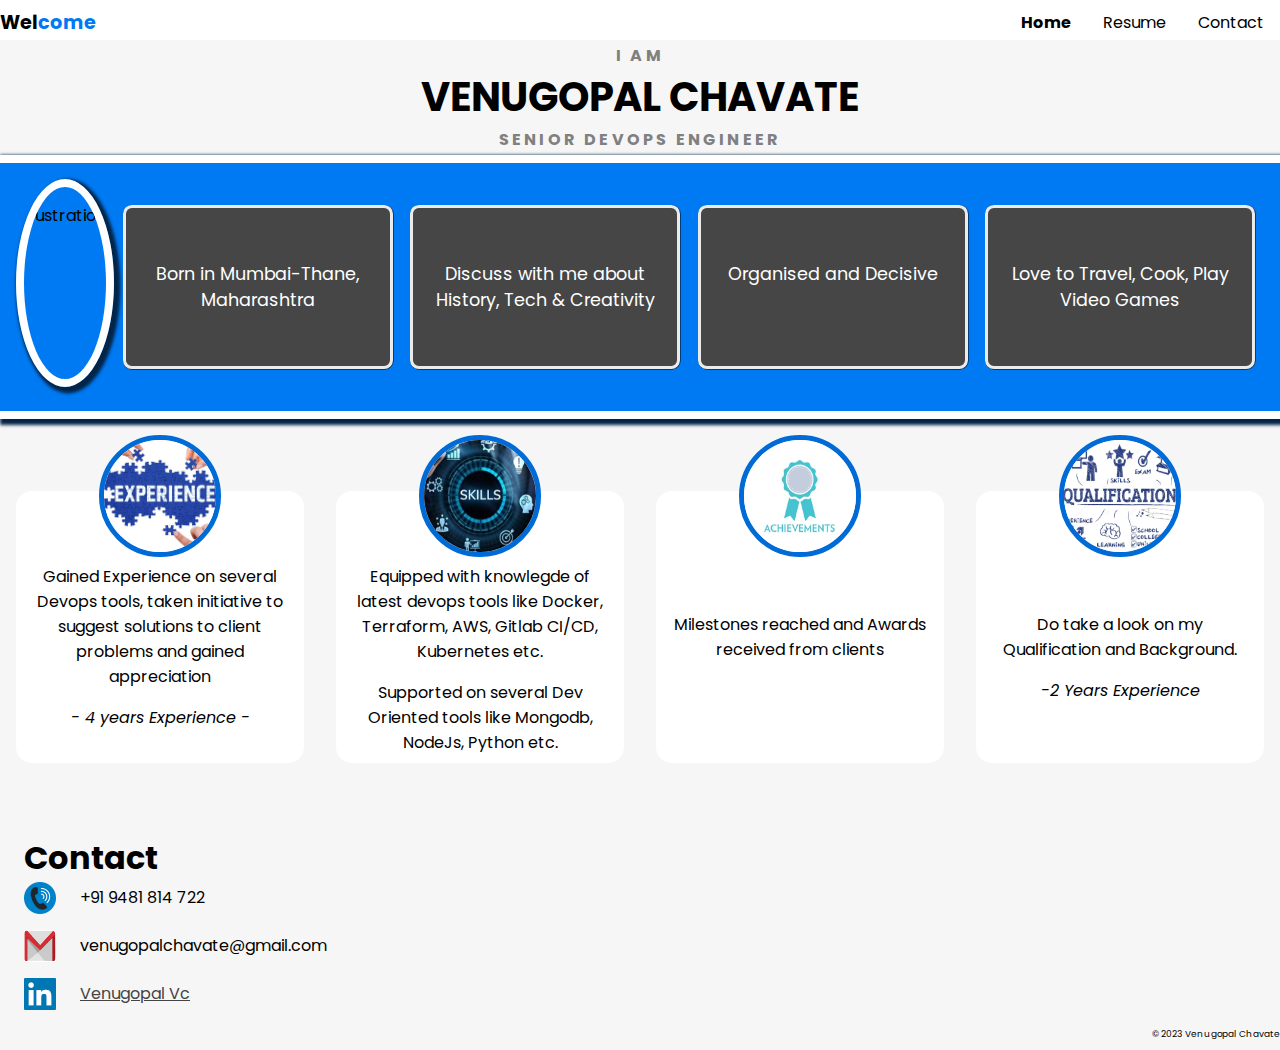
==== index.html @ a9c903bc "." ====
<!DOCTYPE html>
<html lang="en">
<head>
    <meta charset="UTF-8">
    <meta name="viewport" content="width=device-width, initial-scale=1.0">
    <title>Venugopal Chavate - Professional Profile</title>
    <meta name="description" content="Venugopal Chavate - Know about Venugopal's Professional Career, Interests, Expertise and much more">
    <meta name="keywords" content="Venugopal Chavate, Venugopal vc, Chavate, Venu, chavate, venugopal, venugopalvc, gopal, chavate venugopal, devops, DevOps, CI, CI/CD, Senior Devops Engineer, IT, kubernetes, terraform, aws">
    <meta name="author" content="Venugopal Chavate">
    <meta name="robots" content="index, follow">
    <link rel="canonical" href="https://venugopalvchavate.github.io/Resume/">
    <link rel="stylesheet" href="./css/main.css">
    <meta name="google-site-verification" content="google39dabf5b0ce29886.html">
</head>
<body>
    <div class="navbar">
        <div class="container">
            <a class="logo" href="#" >Wel<span>come</span></a>
            <img id="mobile-cta" class="mobile-menu" src="./images/menu.svg" alt="Open Navigation">
            <nav>
                <img id = "mobile-exit" class="mobile-menu-exit" src="./images/exit.svg" alt="close Navigation">
                <ul class="primary-nav">
                    <li class="current"><a href="#">Home</a></li>
                    <!-- <li><a href="#">Life</a></li> -->
                    <li><a href="./Resume.html">Resume</a></li>
                </ul> 
                <ul class="secondary-nav">
                    <li><a href="#your-contact">Contact</a></li>
                    <!-- <li><a href="#">Recruit</a></li> -->
                </ul>
            </nav>
        </div>   
    </div>

    <section class="hero">
        <div class="container">
            <div class="left-col">
                <p class="subhead">I am</p>
                <div><h1 style="margin: 0;">VENUGOPAL CHAVATE</h1></div>
                <p class="subhead">Senior DevOps Engineer</p>
                <div class="hero-cta">
                    <a href="" class="primary-cta"></a>
                </div>
            </div>
            <div class="profilepic">
                <img src="./images/pp.jpg" alt="illustration" class="hero-img">
                <section class="features-section">
                    <ul class="hobbies" style="display: flex;">
                        <li class="mumbai"><div class="hovertext">Born in Mumbai-Thane, Maharashtra</div> </li>
                        <!-- <li>Developed in Navanagar, Dharwad-Hubli, Karnataka</li> -->
                        <!-- <li>Skilled in C#.NET, SQL, Web Development</li> -->
                        <li class="history"><div class="hovertext">Discuss with me about History, Tech & Creativity</div></li>
                        <li class="organize"><div class="hovertext">Organised and Decisive</div></li>
                        <li class="cooking"><div class="hovertext">Love to Travel, Cook, Play Video Games</div></li>
                    </ul>
            </section>
            </div>
        </div>
    </section>
    
<section class="interactions">
    <div class="interactions-top">
        <ul>
            <li class="Experience">
                <img src="./images/Experience.jpg" alt="Experience">
                <blockquote>
                    Gained Experience on several Devops tools, taken initiative to suggest solutions to client problems and gained appreciation
                </blockquote>
                <cite>- 4 years Experience -</cite>
            </li>
            <li class="Skills">
                <img src="./images/skills.jpg" alt="Skills">
                <blockquote>
                    Equipped with knowlegde of latest devops tools like Docker, Terraform, AWS, Gitlab CI/CD, Kubernetes etc.
                </blockquote>
                <blockquote>
                    Supported on several Dev Oriented tools like Mongodb, NodeJs, Python etc.
                </blockquote>
                <!-- <cite>-2 Years Experience</cite> -->
            </li>
            <li class="achievements">
                <img src="./images/achievements.jpg" alt="achievements">
                <blockquote style="padding-top:3em;">
                    Milestones reached and Awards received from clients             
                </blockquote>
            </li>
            <li class="qualification">
                <img src="./images/qualification.jpg" alt="qualification">
                <blockquote style="padding-top:3em;">
                    Do take a look on my Qualification and Background.
                </blockquote>
                <cite>-2 Years Experience</cite>
            </li>
        </ul>
    </div>
    <!-- <div class="interactions-bottom">
        <ul>
            <li class="qualification">
                <img src="./images/qualification.jpg" alt="qualification">
                <blockquote>
                    C# Advanced Certification.<br>Worked on HMI(Human Machine Interfaces) development in Pharmaceutical Applications.
                </blockquote>
                <cite>-2 Years Experience</cite>
            </li>
        </ul>
    </div> -->
</section>
<section class="contact-section">
    <div class="container">
        <div class="contact-left">
            <h2 id="your-contact" style="margin-bottom: 0em; margin-top: 0.2em;">Contact</h2>
            <ul class="contact-info">
                <li style="margin-bottom: 1em;">
                    <div style="display: flex; align-items: center;">
                        <img src="./images/phone.png" alt="phone" style="width: 2em; height: 2em; margin-right: 1.5em;">
                        <span>+91 9481 814 722</span>
                    </div>
                </li>
                <li style="margin-bottom: 1em;">
                    <div style="display: flex; align-items: center;">
                        <img src="./images/mail.jpg" alt="mail:" style="width: 2em; height: 2em; margin-right: 1.5em;">
                        <span>venugopalchavate@gmail.com</span>
                    </div>
                </li>
                <li style="margin-bottom: 1em;">
                    <div style="display: flex; align-items: center;">
                        <img src="./images/linkedin.jpg" alt="Profile:" style="width: 2em; height: 2em; margin-right: 1.5em;">
                        <span><a href="https://in.linkedin.com/in/venugopalvc" target="_blank">Venugopal Vc</a></span>
                    </div>
                </li>
        </div>
        <div class="contact-right"><iframe src="https://www.google.com/maps/embed?pb=!1m18!1m12!1m3!1d139247.52121490956!2d77.63517373850813!3d12.939406923631047!2m3!1f0!2f0!3f0!3m2!1i1024!2i768!4f13.1!3m3!1m2!1s0x3bae1670c9b44e6d%3A0xf8dfc3e8517e4fe0!2sBengaluru%2C%20Karnataka!5e0!3m2!1sen!2sin!4v1693294330227!5m2!1sen!2sin" width="600" height="450" style="border:0;" allowfullscreen="" loading="lazy" referrerpolicy="no-referrer-when-downgrade"></iframe></div>
    </div>
</section>
<!-- Modal Popup for Experience -->
<div id="myModalExperience" class="modal" >
    <div class="modal-content exp" data-new-gr-c-s-check-loaded="14.1122.0" data-gr-ext-installed>
        <span class="close" style="color: white;">&times;</span>
        <div class="timeline">
            <h2>Work Experience</h2>
            <ul>
                <li>
                    <span>July 2023 — Present</span>
                    <div class="content">
                        <h3>ATMECS Technologies Pvt Ltd - Senior DevOps Engineer</h3>
                        <h4>Client: R&D Group pioneering Hyperloop Transport Technology</h4>
                            <div class="experience-description">
                                <p>Responsibilities:</p>
                                <ul>
                                    <li>Created a plan to transition the client's AI-based Application to containerized microservices from previously existing monolithic architecture using Docker.</li>
                                    <li>Created a robust deployment model using Docker-Compose on AWS EC2 instance using robust scripts for deployment and database backup.</li>
                                    <li>Enabled the developers to deploy or backup the database with a single command using created scripts.</li>
                                    <li>Provided detailed projection of the project cost and suggested client to optimize AWS resources to reduce costs.</li>
                                    <li>Provided insights to the client on their plans for Gitlab pipeline creation and Kubernetes Application.</li>
                                    <li>Helped client to save more than 1555 USD yearly and received appreciation from the client on the initiative and execution.</li>
                                </ul>
                            </div>
                    </div>
                </li>
                <li>
                    <span>June 2021 — May 2023</span>
                    <div class="content">
                        <h3>LTIMindtree LTD - Senior DevOps Engineer</h3>
                        <h4>Client: Client: Client is a Web service provider for Federal Governments of various countries.</h4>
                            <div class="experience-description">
                                <p>Responsibilities:</p>
                                <ul>
                                    <li>I automated the deployment cycle using Gitlab CI/CD. As Gitlab uses the Docker-IN-Docker (DinD) concept.</li>
                                    <li>I'm also responsible for the complete Migration of client-acquired product groups to Gitlab from various code bases such as Bit Bucket, Azure DevOps, Github, and SVN.</li>
                                    <li>Carried out Cloud operations on VPC peering to connect acquired accounts to private cloud, Terraform.</li>
                                    <li>I have adequate knowledge of tools such as Chef, AWS ECS, AWS ECR, Postman, and Janus for the Deployment part.</li>
                                    <li>This also required me to migrate the existing CI/CD structure to Gitlab. Thus I have adequate knowledge of CI/CD tools such as Jenkins, Teams City, Circle-CI, Travis, Octopus, and AppVeyor.</li>
                                </ul>
                            </div>
                    </div>
                </li>
                <li>
                    <span>June 2019 — May 2021</span>
                    <div class="content">
                        <h3>SR Automation - .NET Support Engineer</h3>
                        <div class="experience-description">
                            <p>Responsibilities:</p>
                            <ul>
                                <li>Worked on SCADA systems in client premises.</li>
                                <li>I was to configure functionalities that required Jscript.NET, VB, and MSSQL scripting.</li>
                                <li>I was also responsible for Chef-server check-ins.</li>
                            </ul>
                        </div>
                    </div>
                </li>
            </ul>
        </div>
        <!-- Repeat the above structure for other work experiences -->
    </div>
</div>


<!-- Modal Popup for Skills -->
<div id="myModalSkills" class="modal">
    <div class="modal-content skills">
        <span class="close">&times;</span>
        <h1>Pipeline and Version Control Tools:</h1>
        <ul class="skilllist">
            <li style="--accent-color:#60c5a6">
                <div class="icon"><i class="fa-brands fa-gitlab"></i></div>
                <div class="title">GitLab CI/CD</div>
                <div class="descr">Lorem ipsum dolor sit amet consectetur adipisicing elit. Soluta, impedit?</div>
            </li>
            <li style="--accent-color:#f20071">
                <div class="icon"><i class="fa-brands fa-github"></i></div>
                <div class="title">GitHub</div>
                <div class="descr">Lorem ipsum dolor sit amet consectetur adipisicing elit.</div>
            </li>
            <li style="--accent-color:#FCBA35">
                <div class="icon"><i class="fa-brands fa-jenkins"></i></div>
                <div class="title">Jenkins</div>
                <div class="descr">Lorem ipsum dolor sit.</div>
            </li>
            <li style="--accent-color:#DAE438; --accent-image: url('../images/circleci.svg');">
                <div class="icon"></div>
                <div class="title">CircleCI</div>
                <div class="descr">Lorem ipsum dolor sit amet consectetur adipisicing elit. Dolor laboriosam odio alias.</div>
            </li>
            <li style="--accent-color:#B69D74; --accent-image: url('../images/travis.svg');">
                <div class="icon"></div>
                <div class="title">Travis CI</div>
                <div class="descr">Lorem ipsum dolor sit.</div>
            </li>
            <li style="--accent-color:#1F2839; --accent-image: url('../images/teamcity.svg');">
                <div class="icon"></div>
                <div class="title">TeamCity</div>
                <div class="descr">Lorem ipsum dolor sit.</div>
            </li>
            <li style="--accent-color:#994D7F">
                <div class="icon"><i class="fa-brands fa-octopus-deploy"></i></div>
                <div class="title">Octopus</div>
                <div class="descr">Lorem ipsum dolor sit amet consectetur adipisicing elit.</div>
            </li>
        </ul>
        <h1>Containerization and Orchestration Tools:</h1>
        <ul class="skilllist">
            <li style="--accent-color:#60c5a6">
                <div class="icon"><i class="fa-brands fa-docker"></i></div>
                <div class="title">Docker-Compose</div>
                <div class="descr">Lorem ipsum dolor sit amet consectetur adipisicing elit. Soluta, impedit?</div>
            </li>
            <li style="--accent-color:#f20071">
                <div class="icon"><i class="fa-brands fa-aws"></i></div>
                <div class="title">AWS ECS</div>
                <div class="descr">Lorem ipsum dolor sit amet consectetur adipisicing elit.</div>
            </li>
            <li style="--accent-color:#FCBA35; --accent-image: url('../images/kubernetes.svg');">
                <div class="icon"></div>
                <div class="title">kubernetes</div>
                <div class="descr">Lorem ipsum dolor sit.</div>
            </li>
        </ul>
        <h1>Cloud & Cloud Infrastructure Management:</h1>
        <ul class="skilllist">
            <li style="--accent-color:#60c5a6">
                <div class="icon"><i class="fa-brands fa-aws"></i></div>
                <div class="title">AWS</div>
                <div class="descr">Lorem ipsum dolor sit amet consectetur adipisicing elit. Soluta, impedit?</div>
            </li>
            <li style="--accent-color:#f20071; --accent-image: url('../images/terraform.svg');">
                <div class="icon"></div>
                <div class="title">Terraform</div>
                <div class="descr">Lorem ipsum dolor sit amet consectetur adipisicing elit.</div>
            </li>
        </ul>
        <h1>Scripting Proficiency:</h1>
        <ul class="skilllist">
            <li style="--accent-color:#60c5a6; --accent-image: url('../images/yaml.svg');">
                <div class="icon"></div>
                <div class="title">YAML</div>
                <div class="descr">Lorem ipsum dolor sit amet consectetur adipisicing elit. Soluta, impedit?</div>
            </li>
            <li style="--accent-color:#89cff0; --accent-image: url('../images/csharp.svg');">
                <div class="icon"></div>
                <div class="title">C#</div>
                <div class="descr">Lorem ipsum dolor sit amet consectetur adipisicing elit. Soluta, impedit?</div>
            </li>
            <li style="--accent-color:#F4FbFD; --accent-image: url('../images/shell.svg');">
                <div class="icon"></div>
                <div class="title">Shell Scripting</div>
                <div class="descr">Lorem ipsum dolor sit.</div>
            </li>
            <li style="--accent-color:#B69D74">
                <div class="icon"><i class="fa-brands fa-html5"></i></div>
                <div class="title">HTML 5</div>
                <div class="descr">Lorem ipsum dolor sit amet consectetur adipisicing elit. Soluta, impedit?</div>
            </li>
            <li style="--accent-color:#f20071">
                <div class="icon"><i class="fa-brands fa-css3"></i></div>
                <div class="title">CSS 3</div>
                <div class="descr">Lorem ipsum dolor sit amet consectetur adipisicing elit. Soluta, impedit?</div>
            </li>
            <li style="--accent-color:#FCBA35">
                <div class="icon"><i class="fa-brands fa-python"></i></div>
                <div class="title">python</div>
                <div class="descr">Lorem ipsum dolor sit.</div>
            </li>
        </ul>
    </div>
</div>

<!-- Modal Popup for Achievements -->
<div id="myModalAchievements" class="modal">
    <div class="modal-content milestones">
        <span class="close">&times;</span>
        <h2 style="margin:.5em 0em .1em 1em">I have achieved this</h2>
        <div class="module top" style="--accent-award: url('../images/spoton.jpeg');">
            <h3 style="background-color: rgb(0, 0, 0,.5);">Spot-on - A Team (2021)</h3>
            <p style="background-color: rgb(0, 0, 0,.5);">For Being Highest contributor in the Project.</p>
        </div>
        <div class="module top" style="--accent-award: url('../images/spoton.jpeg');"">
            <h3 style="background-color: rgb(0, 0, 0,.5);">Spot-on - Expert Thinker(2022)</h3>
            <p style="background-color: rgb(0, 0, 0,.5);">For Expert thinking for providing SOPs for un-explored platforms.</p>
        </div>
          <br style="clear: both;">
        <div class="module top" style="--accent-award: url('../images/influencer.jpeg');">
            <h3 style="background-color: rgb(0, 0, 0,.5);">Influencer - Increasing team efficiency(2023)</h3>
            <p style="background-color: rgb(0, 0, 0,.5);">For guiding and training the team with docuemntation support</p>
        </div>
        
        <div class="module top" style="--accent-award:url('../images/appreciate.jpg');">
            <h3 style="background-color: rgb(0, 0, 0,.5);">Customer Praise for quick delivery(2023)</h3>
            <p style="background-color: rgb(0, 0, 0,.5);">For my planning and execution on Containerization projects. Appreciation from Management</p>
        </div>
    </div>
</div>

<!-- Modal Popup for Qualification -->
<div id="myModalQualification" class="modal">
    <div class="modal-content certs">
        <span class="close">&times;</span>
            <div class="qualification-top">
                <ul>
                    <li class="awspract" style="--accent-cert: url(../certificates/aws.png);">
                        <img src="./images/awspract.png" style="background-color: navy;" alt="Experience">
                    </li>
                    <li class="azure" style="--accent-cert: url(../certificates/AZ900CERT.png);">
                        <img src="./images/az900.svg" style="background-color: whitesmoke;" alt="Skills">
                    </li>
                    <li class="azuredata" style="--accent-cert: url(../certificates/AD900CERT.png);">
                        <img src="./images/az900.svg" style="background-color: whitesmoke;" alt="Skills">
                    </li>
                    <li class="terraform" style="--accent-cert: url(../certificates/terraform.jpg);">
                        <img src="./images/udemy.png" alt="achievements">
                    </li>
                    <li class="docker" style="--accent-cert: url(../certificates/docker.jpg);">
                        <img src="./images/udemy.png" alt="qualification">
                    </li>
                    <li class="eng" style="--accent-cert: url(../images/eng.jpg);">
                        <img src="./images/vtu.png" alt="qualification">
                        <blockquote>
                            Bachelor's Degree in Electronics and Communication Engineering.
                        </blockquote>
                    </li>
                </ul>
            </div>
    </div>
</div>

<!-- mumbai popup modal -->
<div id="mumbaiModal" class="modal">
    <div class="modal-content mumbaicontent">
        <span class="close" id="mumbaiClose">&times;</span>
        <ul>
            <li class="m"><div>I was born in Mumbai, India. Raised in Hubli, Karnataka</div></li>
            <li class="b"><div>I am now in Bengaluru, I started my career here</div></li>
        </ul>
    </div>
</div>

<!-- Modal for History -->
<div id="historyModal" class="modal">
    <div class="modal-content discussion">
        <span class="close" id="historyClose">&times;</span>
        <div class="points">
            <h1>I am</h1>
            <ul>
                <li>
                    a Patient listner and optimistically indulge in discussions related to technology.
                </li>
                <li>
                    a Problem solver, I guide and support team mates with their work querries.
                </li>
                <li>
                    a Travel enthusiast, I like to visit new places during weekends and love the journey.
                </li>
            </ul>
        </div>
    </div>
</div>

<!-- Modal for Organize -->
<div id="organizeModal" class="modal">
    <div class="modal-content decisive">
        <span class="close" id="organizeClose">&times;</span>
        <div class="highlights">
            <ul style="margin:2em 0em 0em 0em;">
                <li class="outerlist">
                    <ul>
                        <li class="itsme">
                            <h3 style="margin-top: 0;">Planned and containerized:</h3>
                            Converted slient app from monolithic architecture to microservices. Created a deployment flow with scripts within just 2 weeks with documentation
                        </li>
                        <li class="itsme">
                            Migrated more than 24 product groups amounting up to 900 Repositories from different code bases to gitlab within just 2 months
                        </li>
                        <li class="itsme">
                            Built more than 200 gitlab pipelines which automated the deployment and saved more than 1200 hours every month for the client
                        </li>
                    </ul>
                </li>
                <li class="outerlist">
                    <ul>
                        <li class="itsme">
                            <h3 style="margin-top: 0;">Documentation:</h3>
                            Converted client app from monolithic architecture to microservices. Created a deployment flow with scripts within just 2 weeks with documentation
                        </li>
                        <li class="itsme">
                            Created several SOPs for newly explored operations and created documentation for further reference.
                        </li>
                    </ul>
                </li>
            </ul>
        </div>
    </div>
</div>

<!-- Modal for Cooking -->
<div id="cookingModal" class="modal">
    <div class="modal-content travel">
        <span class="close" id="cookingClose">&times;</span>
        <ul>
            <li class="tw"><div>Love to Travel,</div></li>
            <li class="cw"><div>Cook and</div></li>
            <li class="pw"><div>Casually Play</div></li>
        </ul>
    </div>
</div>
<script src="https://cdnjs.cloudflare.com/ajax/libs/jquery/3.6.0/jquery.min.js"></script>
<script src="https://cdnjs.cloudflare.com/ajax/libs/Swiper/6.8.4/swiper-bundle.min.js"></script>
<script src="./js/main.js"></script>
<footer>
    <div class="container">
        <p style="text-align: right; font-size: xx-small;">&copy; 2023 Venugopal Chavate</p>
    </div>
</footer>
</body>
</html>
---- css/main.css ----
@import url("https://fonts.googleapis.com/css2?family=Poppins:wght@400;700&display=swap");
@import url("https://fonts.googleapis.com/css2?family=Poppins&display=swap");
@import url("https://pro.fontawesome.com/releases/v6.0.0-beta1/css/all.css");
@import url("https://fonts.googleapis.com/css2?family=Jura:wght@500;600;900&display=swap");
:root {
  --primary-color:#007Af3;
}

body {
  background: rgba(245, 245, 245, 0.87);
  margin: 0;
  font-family: "Poppins";
}

nav {
  display: none;
}

.container3 {
  justify-content: center;
}

.Resume {
  width: 100%;
}
.Resume iframe {
  height: 40em;
}

.navbar {
  background: #ffffff;
  padding-top: 0.5em;
  align-items: center;
  height: 2em;
}
.navbar .logo {
  text-decoration: none;
  font-weight: bold;
  color: black;
  font-size: 1.2em;
}
.navbar .logo span {
  color: var(--primary-color);
}
.navbar .container {
  display: flex;
  place-content: space-between;
  height: 2em;
}
.navbar .mobile-menu {
  cursor: pointer;
}

a {
  color: #444444;
}

ul {
  list-style-type: none;
}

section {
  padding: 5em 2 em;
}

.hero {
  text-align: center;
}
.hero .profilepic {
  background-color: var(--primary-color);
  padding: 1em;
  border-top: 0.5em solid white;
  border-bottom: 0.5em solid white;
  box-shadow: 0.2em 0.2em 0.2em 0.2em #042547;
}
.hero .profilepic .hero-img {
  transition: 0.5s;
  height: 12em;
  border-radius: 50%;
  border: 0.5em solid white;
  box-shadow: 0.2em 0.2em 0.2em 0.2em #042547;
}
.hero .profilepic .hero-img:hover {
  transform: scale(1.05);
  box-shadow: 0.3em 0.3em 0.3em 0.3em #042547;
}
.hero .profilepic .features-section {
  color: #ffffff;
  text-align: center;
  font-size: 1.1em;
}
.hero .profilepic ul {
  padding: 0;
}
.hero .profilepic li.organize .hovertext {
  padding: 0; /* Remove any padding */
  margin: 0; /* Remove any margin */
  width: 100%; /* Make it fill the entire li */
}
.hero .profilepic li {
  margin: 1em;
  position: relative;
  padding-top: 3em;
  padding-bottom: 3em;
  margin: 0.5em;
  display: flex;
  border-radius: 0.5em;
  overflow: hidden;
  transition: 0.3s;
  flex: 1;
  box-shadow: 0.02em 0.02em 0.02em 0.02em #042547;
  background-color: #464646;
  border: 0.2em solid #EBEBEB;
}
.hero .profilepic li:hover {
  transform: scale(1);
  box-shadow: 0.1em 0.1em 0.1em 0.1em #042547;
  border: 0;
}
.hero .profilepic li:hover .hovertext {
  transform: translateY(2em);
}
.hero .profilepic li:hover .hovertext::before {
  content: "";
  position: absolute;
  top: 0;
  left: 0;
  width: 100%;
  height: 100%;
  z-index: -1;
  transform: scale(1);
  transition: transform 0.3s ease-in-out;
}
.hero .profilepic li .hovertext {
  transition: transform 0.3s ease-in-out;
  position: relative;
  z-index: 1;
}
.hero .profilepic li.mumbai:hover {
  background-image: url("../images/mumbaicover.jpg");
  background-size: 100% 100%;
}
.hero .profilepic li.mumbai:hover .hovertext::before {
  background: rgba(0, 0, 0, 0.5); /* Translucent Black */
}
.hero .profilepic li.history:hover {
  background-image: url("../images/discussion.jpg");
  background-size: cover;
}
.hero .profilepic li.history:hover .hovertext::before {
  background: rgba(255, 140, 0, 0.8); /* Creamy Orange (More Opaque) */
}
.hero .profilepic li.organize:hover {
  background-image: url("../images/organize.jpg");
  background-size: cover;
}
.hero .profilepic li.organize:hover .hovertext::before {
  background: rgba(64, 224, 208, 0.8); /* Turquoise (More Opaque) */
}
.hero .profilepic li.cooking:hover {
  background-image: url("../images/cooking.jpg");
  background-size: cover;
}
.hero .profilepic li.cooking:hover .hovertext::before {
  background: rgba(169, 169, 169, 0.5); /* Translucent Gray */
}

.left-col .subhead {
  text-transform: uppercase;
  font-weight: bold;
  color: gray;
  letter-spacing: 0.2em;
  margin-bottom: 0.2em;
  margin-top: 0.2em;
}
.left-col h1 {
  font-size: 2.5em;
  line-height: 1.3em;
  margin-top: 0.2em;
}

.interactions {
  background-image: url(../images/200w.gif);
  background-repeat: no-repeat;
  background-size: cover;
  background-position: center;
  padding-top: 1em;
}

.interactions-top {
  padding-top: 3.5em;
  display: flex;
  flex-direction: column;
}
.interactions-top ul {
  padding: 0 0 3em 0;
  margin: 0;
}
.interactions-top ul li {
  transition: 0.5s;
  background: white;
  text-align: center;
  padding: 1em 1em;
  height: 15em;
  width: 80%;
  margin: 1em auto 5em auto;
  border-radius: 1em;
}
.interactions-top ul li blockquote {
  margin: 0 0 1em 0;
}
.interactions-top ul li img {
  clip: 100px 10px;
  width: 7em;
  height: 7em;
  border: 5px solid #006BD6;
  border-radius: 50%;
  margin-top: -4.5em;
}
.interactions-top ul li:hover {
  transform: scale(1.02);
  box-shadow: 0.3em 0.3em 0.3em 0.3em #042547;
}

h2 {
  font-size: 2em;
}

.contact-left {
  padding: 0.5em;
  margin: 0 0 0 1em;
}
.contact-left ul {
  padding-left: 0em;
}

iframe {
  width: 100%;
  height: 300px;
}

nav.menu-btn {
  display: block;
}

nav {
  position: fixed;
  z-index: 3;
  background-color: white;
  width: 66%;
  right: 0;
  top: 0;
  background-color: #20272E;
  height: 100vh;
}
nav ul.primary-nav {
  margin-top: 5em;
  margin-bottom: 0em;
  padding-left: 0;
}
nav ul.secondary-nav {
  margin: 0em;
  padding-left: 0;
}
nav li a {
  color: white;
  text-decoration: none;
  display: block;
  padding: 0.5em;
  font-size: 1.3em;
  text-align: right;
}
nav li a:hover {
  transition: 0.3s;
  color: var(--primary-color);
  background-color: #333c46;
}

.mobile-menu-exit {
  float: right;
  margin: 0.5em;
}

@media only screen and (min-width: 1350px) {
  .contact-left ul {
    display: block;
    width: 85%;
  }
  .contact-left:before {
    content: "";
    position: absolute;
    width: 30%;
    height: 5em;
    background: var(--primary-color);
    left: 0;
    top: -2em;
  }
  .contact-left:after {
    content: "";
    position: absolute;
    width: 200px;
    height: 3em;
    background: url("../images/dots.svg") no-repeat;
    left: 19em;
    top: -1em;
  }
}
@media only screen and (min-width: 1200px) {
  .profilepic {
    display: flex;
    padding-left: 2em;
  }
  .profilepic ul {
    display: flex;
  }
}
@media only screen and (min-width: 1080px) {
  .features-section {
    display: flexbox;
  }
  .mobile-menu, .mobile-menu-exit {
    display: none;
  }
  .navbar .container {
    display: grid;
    grid-template-columns: 180px auto;
    padding-top: 0em;
  }
  .navbar nav {
    display: flex;
    justify-content: space-between;
    background: none;
    position: unset;
    height: auto;
    width: 100%;
  }
  .navbar nav ul {
    display: flex;
  }
  .navbar nav a {
    color: black;
    font-size: 1em;
    padding: 0.1em 1em;
  }
  .navbar nav ul.primary-nav {
    margin: 0;
  }
  .navbar nav li.current a {
    font-weight: bold;
  }
  .navbar nav li.current a:hover {
    color: white;
  }
  .interactions {
    padding-bottom: 2em;
  }
  .interactions-top ul {
    display: flex;
    padding-bottom: 2em;
  }
  .interactions-top ul li {
    margin: 0 1em;
  }
  .contact-section {
    position: relative;
    height: 12em;
  }
  .contact-section .container {
    display: flex;
  }
  .contact-section .contact-left {
    width: 50%;
    padding-top: 0em;
    padding-bottom: 0em;
  }
  .contact-section .contact-info {
    padding-left: 0em;
    margin: 0em;
  }
  .contact-section .contact-right {
    position: absolute;
    right: 0;
    top: 0;
    width: 45%;
    height: 100%;
  }
  .contact-section .contact-right iframe {
    height: 100%;
  }
}
@media only screen and (min-width: 768px) {
  .contact-left {
    display: block;
  }
}
@media only screen and (max-width: 768px) {
  .hobbies {
    display: flex;
    flex-direction: column;
  }
  .hobbies li {
    justify-content: center;
  }
  .hobbies li div {
    width: 100%;
  }
}
.modal {
  display: none;
  position: fixed;
  z-index: 4;
  left: 0;
  top: 0;
  width: 100%;
  height: 100%;
  background-color: rgba(0, 0, 0, 0.7);
}

.exp {
  padding: 0.5em;
  background: #98c1d9;
  height: 100%;
  overflow-x: clip;
  overflow-y: scroll;
  width: 70%;
}

.skills {
  padding: 0.5em;
  color: rgb(30, 30, 30);
  background: #EDEDED;
  height: 100%;
  overflow-x: clip;
  overflow-y: scroll;
  width: 70%;
}
.skills::before, .skills::after {
  margin: 0;
  padding: 0;
  box-sizing: border-box;
}
.skills ul {
  padding: 0em;
  width: min(60rem, 90%);
  margin-inline: auto;
  display: grid;
  grid-template-columns: repeat(auto-fit, minmax(10rem, 1fr));
  justify-content: center;
  gap: 2rem;
  list-style: none;
}
.skills ul li {
  max-width: 12rem;
  justify-self: center;
  display: grid;
  grid-template: "icon" "line" "dot" "title" "descr" 1fr;
  justify-items: center;
  align-items: flex-start;
  text-align: center;
}
.skills ul li .icon {
  grid-area: icon;
  width: 6rem;
  aspect-ratio: 1;
  display: grid;
  place-items: center;
  color: white;
  font-size: 2.5rem;
  border: 0.4rem solid var(--bgColor);
  border-radius: 50%;
  background: var(--accent-color);
  background-image: var(--accent-image);
  background-size: contain;
  box-shadow: -0.5rem 0.5rem 1rem rgba(0, 0, 0, 0.45), inset -0.25rem 0.25rem 0.5rem rgba(0, 0, 0, 0.45);
}
.skills ul li::before {
  content: "";
  grid-area: line;
  height: 2rem;
  border-right: 2px dotted currentColor;
}
.skills ul li::after {
  content: "";
  grid-area: dot;
  width: 1rem;
  aspect-ratio: 1;
  border-radius: 50%;
  background: var(--accent-color);
  justify-self: center;
  margin-bottom: 0.5rem;
}
.skills ul li .title {
  grid-area: title;
  margin-block: 0.5rem;
  font-size: 1.3rem;
  font-weight: 600;
  text-align: center;
  text-transform: uppercase;
}

.mumbaicontent {
  top: 25%;
  height: 60%;
  overflow-x: clip;
  overflow-y: clip;
  width: 60%;
  background: rgb(241, 241, 241);
}
.mumbaicontent ul {
  height: 100%;
  width: 100%;
  margin: 0em;
  padding: 0em;
}
.mumbaicontent ul .m {
  background-image: url(../images/mumbai.jpg);
  background-size: 100% 100%;
  color: white;
  font-size: medium;
  height: 50%;
  width: 100%;
  align-items: end;
  padding-left: 0.1em;
}
.mumbaicontent ul .m div {
  color: rgba(0, 0, 0, 0.7);
  box-shadow: 0em 0em 1em rgba(0, 0, 0, 0.8);
  width: 50%;
  border-radius: 0.5em;
  padding-left: 1em;
  background-color: rgba(240, 248, 255, 0.8);
}
.mumbaicontent ul .b {
  background-image: url(../images/bengaluru.jpg);
  background-size: 100% 100%;
  font-size: medium;
  height: 50%;
  width: 100%;
  align-items: end;
  padding-left: 0.1em;
}
.mumbaicontent ul .b div {
  color: rgba(0, 0, 0, 0.7);
  box-shadow: 0em 0em 1em rgba(0, 0, 0, 0.8);
  border-radius: 0.5em;
  width: 50%;
  padding-left: 1em;
  background-color: rgba(240, 248, 255, 0.8);
}

.discussion {
  top: 20%;
  height: 60%;
  overflow-x: clip;
  overflow-y: scroll;
  width: 60%;
  background: rgb(241, 241, 241);
  background-image: url("../images/discussion.jpg");
  background-size: contain;
  padding-left: 1em;
}
.discussion .points {
  height: 90%;
  width: 100%;
  background-color: rgba(240, 248, 255, 0.8);
}
.discussion .points ul {
  height: 65%;
  list-style-image: url("../images/bullet.png");
  padding: 0%;
}
.discussion .points ul li {
  display: flex;
  flex-wrap: wrap;
  align-items: center;
  margin: 1em 0;
  padding-bottom: 1.5em;
  position: relative;
}
.discussion .points ul li::before {
  content: "";
  width: 2em;
  height: 2em;
  background-image: url("../images/bullet.png");
  background-size: cover;
  margin-right: 0.5em;
  flex-shrink: 0;
}

.decisive {
  top: 20%;
  height: 60%;
  overflow-x: clip;
  overflow-y: scroll;
  width: 50%;
  background-image: url("../images/organise.jpg");
  background-size: contain;
}
.decisive .highlights {
  margin: 0;
  padding: 0;
  top: 0%;
}
.decisive .highlights ul {
  padding: 0;
  margin: 0;
}
.decisive .highlights ul .outerlist {
  margin: 0em 0em 0em 0em;
  padding: 1em;
}
.decisive .highlights ul .outerlist .itsme {
  background-color: rgba(241, 241, 241, 0.95);
  padding: 2em 2em 2em 2em;
  box-shadow: 0em 0em 1em rgba(0, 0, 0, 0.9);
}

.travel {
  top: 5%;
  height: 80%;
  overflow-x: clip;
  overflow-y: clip;
  width: 60%;
  background: rgb(241, 241, 241);
}
.travel ul {
  height: 100%;
  width: 100%;
  margin: 0em;
  padding: 0em;
}
.travel ul .tw {
  background-image: url(../images/travelwall.jpg);
  background-size: 100% 100%;
  color: white;
  height: 33.333%;
  width: 100%;
  align-items: end;
  padding-left: 0.1em;
}
.travel ul .tw div {
  font-size: 4em;
  box-shadow: 0em 0em 1em rgb(0, 0, 0);
  width: 100%;
  height: 100%;
  font-weight: 400;
  color: #f5f5f5;
  text-shadow: 1px 1px 1px #919191, 1px 2px 1px #919191, 1px 3px 1px #919191, 1px 4px 1px #919191, 1px 5px 1px #919191, 1px 6px 1px #919191, 1px 7px 1px #919191, 1px 8px 1px #919191, 1px 9px 1px #919191, 1px 10px 1px #919191, 1px 18px 6px rgba(16, 16, 16, 0.4), 1px 22px 10px rgba(16, 16, 16, 0.2), 1px 25px 35px rgba(16, 16, 16, 0.2), 1px 30px 60px rgba(16, 16, 16, 0.4);
}
.travel ul .cw {
  background-image: url(../images/cookwall.jpg);
  background-size: 100% 100%;
  height: 33.333%;
  width: 100%;
  align-items: end;
  padding-left: 0.1em;
}
.travel ul .cw div {
  box-shadow: 0em 0em 1em rgba(0, 0, 0, 0.8);
  width: 100%;
  height: 100%;
  font-size: 4em;
  font-weight: 400;
  color: #f5f5f5;
  text-shadow: 1px 1px 1px #919191, 1px 2px 1px #919191, 1px 3px 1px #919191, 1px 4px 1px #919191, 1px 5px 1px #919191, 1px 6px 1px #919191, 1px 7px 1px #919191, 1px 8px 1px #919191, 1px 9px 1px #919191, 1px 10px 1px #919191, 1px 18px 6px rgba(16, 16, 16, 0.4), 1px 22px 10px rgba(16, 16, 16, 0.2), 1px 25px 35px rgba(16, 16, 16, 0.2), 1px 30px 60px rgba(16, 16, 16, 0.4);
}
.travel ul .pw {
  background-image: url(../images/gamewall.jpg);
  background-size: 100% 100%;
  height: 33.333%;
  width: 100%;
  align-items: end;
  padding-left: 0.1em;
  box-shadow: 0em 0em 1em rgb(0, 0, 0);
}
.travel ul .pw div {
  display: flex;
  width: 100%;
  height: 100%;
  font-size: 4em;
  font-weight: 400;
  color: #f5f5f5;
  text-shadow: 1px 1px 1px #919191, 1px 2px 1px #919191, 1px 3px 1px #919191, 1px 4px 1px #919191, 1px 5px 1px #919191, 1px 6px 1px #919191, 1px 7px 1px #919191, 1px 8px 1px #919191, 1px 9px 1px #919191, 1px 10px 1px #919191, 1px 18px 6px rgba(16, 16, 16, 0.4), 1px 22px 10px rgba(16, 16, 16, 0.2), 1px 25px 35px rgba(16, 16, 16, 0.2), 1px 30px 60px rgba(16, 16, 16, 0.4);
}

.modal-content {
  position: relative;
  margin: 0% auto;
  border: 0.0625em solid #888;
  border-radius: 1em;
  justify-content: center;
  /* Style for Work Experience Modal */
  /* Style for Work Experience Modal */
}
.modal-content p {
  font-size: 1.2em;
  margin-bottom: 1em;
}
.modal-content cite {
  font-size: 1em;
}
.modal-content .timeline {
  width: 95%;
  background-color: #072736;
  color: #fff;
  margin: 0;
  padding: 2em 1em;
  box-shadow: 0em 0em 1em rgba(0, 0, 0, 0.8);
  border-radius: 1em;
}
.modal-content .timeline h2 {
  font-size: 2em;
  margin-top: 0em;
}
.modal-content .timeline ul {
  list-style-type: none;
  border-left: 0.125em solid #094a68;
  padding: 0.63em 0.33em;
}
.modal-content .timeline ul li {
  padding: 1.25em 1.25em;
  position: relative;
  cursor: pointer;
  transition: 0.5s;
}
.modal-content .timeline ul li span {
  display: inline-block;
  background-color: #1685b8;
  border-radius: 1.5625em;
  padding: 0.125em 0.345;
  font-size: 0.9375em;
  text-align: center;
}
.modal-content .timeline ul li .content h3 {
  color: #34ace0;
  font-size: 1.0625em;
  padding-top: 0.345;
}
.modal-content .timeline ul li .content p {
  padding: 0.345 0em 0.9375em 0em;
  font-size: 0.9375em;
}
.modal-content .timeline ul li:before {
  position: absolute;
  content: "";
  width: 0.634em;
  height: 0.634em;
  background-color: #34ace0;
  border-radius: 50%;
  left: -0.65em;
  top: 1.75em;
  transition: 0.5s;
}
.modal-content .timeline ul li:hover {
  background-color: #071f2a;
}
.modal-content .timeline ul li:hover:before {
  background-color: #0F0;
  box-shadow: 0em 0em 0.634em 0.125em #0F0;
}
@media (max-width: 300px) {
  .modal-content .timeline {
    width: 100%;
    padding: 30px 5px 30px 10px;
  }
  .modal-content .timeline ul li .content h3 {
    font-size: 15px;
  }
}

.close {
  position: absolute;
  right: 0;
  top: 0;
  padding: 1em, 0em, 1em, 1em;
  cursor: pointer;
  font-size: 2em;
}

/* Achievements modal*/
/* Default style for large screens */
.milestones {
  top: 20%;
  height: 60%;
  overflow-x: clip;
  overflow-y: scroll;
  width: 60%;
  background: rgba(255, 255, 255, 0.9);
}
.milestones .module {
  display: flex;
  flex-direction: row;
  width: 100%;
  height: 12.5em;
  margin: 0.7em 0em 0em 0.7em;
  position: relative;
  float: left;
  color: white;
  background-image: var(--accent-award);
  background-repeat: no-repeat;
  background-size: contain;
  background-position: center;
  background-color: rgba(0, 0, 0, 0.5);
}
.milestones .top h3 {
  color: white;
  margin: 0;
  padding: 0.1em;
  width: 100%;
}
.milestones p {
  display: flex;
  position: absolute;
  bottom: 0em;
  padding: 2px;
  color: white;
  margin: 0;
  font-size: small;
  font-weight: bold;
}

/* qualification modal*/
.certs {
  background-image: url(../images/fire.gif);
  background-repeat: no-repeat;
  background-size: cover;
  background-position: center;
  margin-top: 1em;
  padding-top: 1em;
  overflow-x: hidden;
  overflow-y: scroll;
  height: 90%;
  width: 60%;
}
.certs .close {
  color: white;
}
.certs .qualification-top {
  padding-top: 3.5em;
  display: flex;
  flex-direction: column;
}
.certs .qualification-top ul {
  padding: 0 0 3em 0;
  margin: 0;
}
.certs .qualification-top ul li {
  transition: 0.5s;
  background-image: var(--accent-cert);
  background-repeat: no-repeat;
  background-size: contain;
  background-position: center;
  background-color: rgba(245, 245, 245, 0.85);
  text-align: center;
  padding: 1em 1em;
  height: 20em;
  width: 58%;
  margin: 1em auto 5em auto;
  border-radius: 1em;
}
.certs .qualification-top ul li blockquote {
  margin: 0 0 1em 0;
  font-size: 2em;
  padding: 1em;
  font-weight: 400;
  color: #f5f5f5;
  text-shadow: 1px 1px 1px #919191, 1px 2px 1px #919191, 1px 3px 1px #919191, 1px 4px 1px #919191, 1px 5px 1px #919191, 1px 6px 1px #919191;
}
.certs .qualification-top ul li img {
  clip: 100px 10px;
  width: 7em;
  height: 7em;
  border: 5px solid #006BD6;
  border-radius: 50%;
  margin-top: -4.5em;
}
.certs .qualification-top ul li:hover {
  transform: scale(1.02);
  box-shadow: 0.3em 0.3em 0.3em 0.3em #042547;
}

/* qualification modal*/
/* Media query for mobile screens (max-width: 768px, adjust as needed) */
@media (max-width: 768px) {
  .milestones {
    width: 90%; /* Set the width to 94% for mobile screens */
  }
  .milestones .module {
    margin-left: 0em;
  }
  .travel {
    width: 90%; /* Set the width to 94% for mobile screens */
    height: 80%;
  }
  .travel ul .tw div {
    font-size: 3.3em;
    padding: 0em;
    margin: 0em;
  }
  .travel ul .cw div {
    font-size: 3.3em;
    padding: 0em;
    margin: 0em;
  }
  .travel ul .pw div {
    font-size: 3.3em;
    padding: 0em;
    margin: 0em;
  }
  .decisive {
    width: 95%; /* Set the width to 94% for mobile screens */
  }
  .mumbaicontent {
    width: 95%; /* Set the width to 94% for mobile screens */
  }
  .discussion {
    width: 95%; /* Set the width to 94% for mobile screens */
  }
  .certs {
    width: 95%;
    height: 80%;
  }
  .certs .qualification-top ul li blockquote {
    font-size: 1em;
  }
}
/* Achievements modal*/
/* Style for scroll bar */
/* Initially hide the scrollbar */
::-webkit-scrollbar {
  width: 12px;
  height: 12px;
  opacity: 0;
  -webkit-transition: opacity 0.3s;
  transition: opacity 0.3s;
  border-radius: 0.634;
}

/* Show the scrollbar when it's hovered or when page is scrolled */
::-webkit-scrollbar:hover,
::-webkit-scrollbar-thumb:active {
  opacity: 1;
  border-radius: 0.634;
}

/* Track styles */
::-webkit-scrollbar-track {
  background: #f5f5f5;
  border-radius: 10px;
}

/* Thumb styles */
::-webkit-scrollbar-thumb {
  border-radius: 0.634;
  background: #ccc;
}

/* Thumb styles on hover */
::-webkit-scrollbar-thumb:hover {
  border-radius: 0.634;
  background: #999;
}/*# sourceMappingURL=main.css.map */
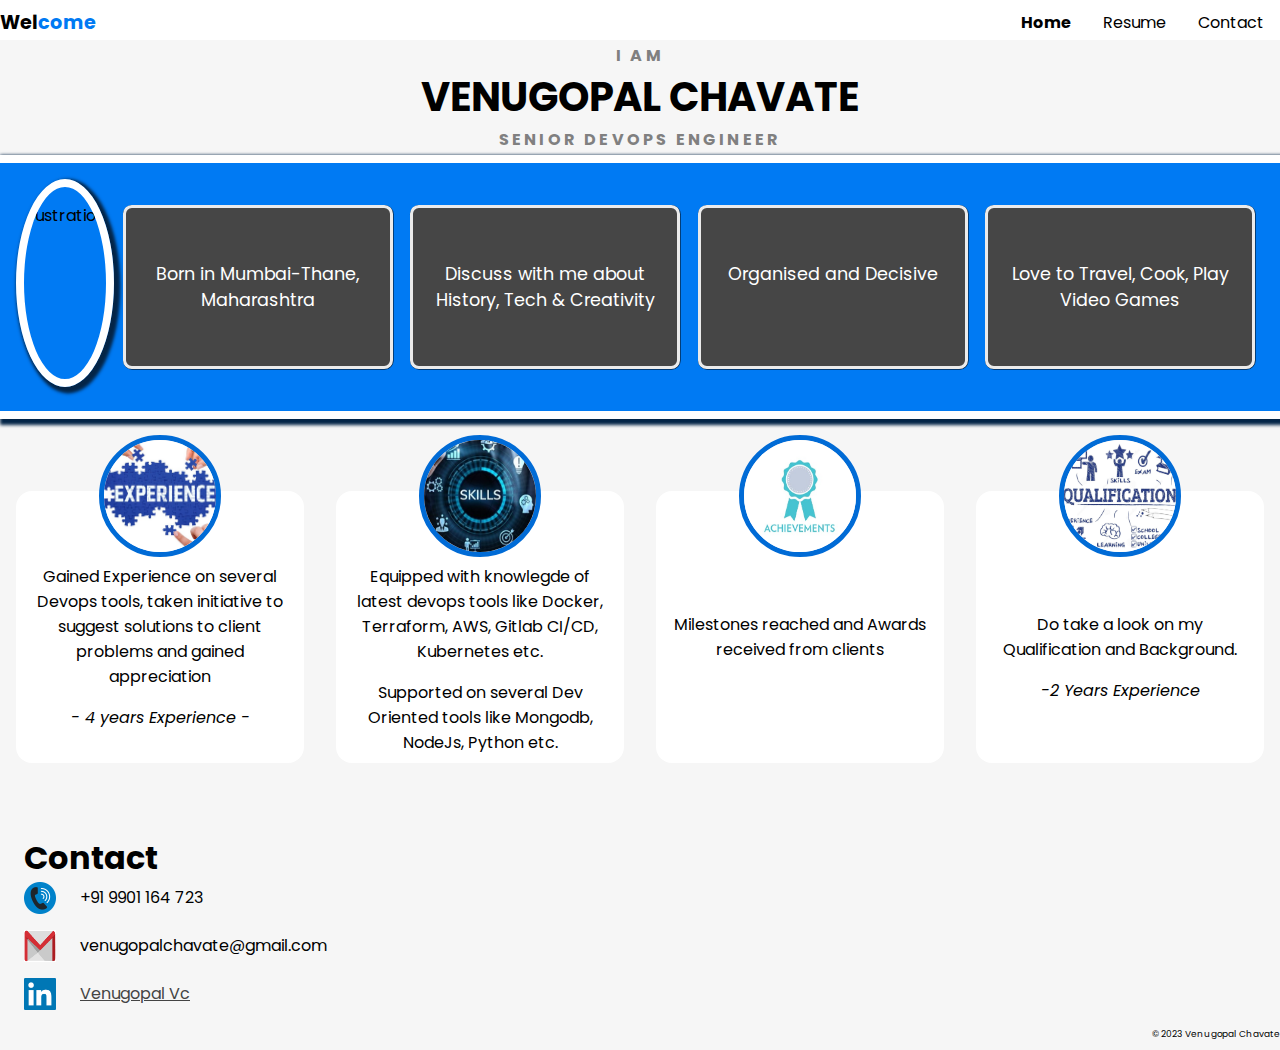
==== commit aa235861: "." ====
--- a/index.html
+++ b/index.html
@@ -5,7 +5,7 @@
     <meta name="viewport" content="width=device-width, initial-scale=1.0">
     <title>Venugopal Chavate - Professional Profile</title>
     <meta name="description" content="Venugopal Chavate - Know about Venugopal's Professional Career, Interests, Expertise and much more">
-    <meta name="keywords" content="Venugopal Chavate, Venugopal vc, Chavate, Venu, chavate, venugopal, venugopalvc, gopal, chavate venugopal, devops, DevOps, CI, CI/CD, Senior Devops Engineer, IT, kubernetes, terraform, aws">
+    <meta name="keywords" content="Venugopal Chavate, Venugopal vc, Chavate, Venu, chavate, venugopal, venugopalvc, gopal, chavate venugopal, devops, DevOps, CI, CI/CD, Senior Devops Engineer, IT, kubernetes, terraform, aws, venugopal profile, profile, resume, about venu, venugopal resume, venu profile">
     <meta name="author" content="Venugopal Chavate">
     <meta name="robots" content="index, follow">
     <link rel="canonical" href="https://venugopalvchavate.github.io/Resume/">
@@ -113,7 +113,7 @@
                 <li style="margin-bottom: 1em;">
                     <div style="display: flex; align-items: center;">
                         <img src="./images/phone.png" alt="phone" style="width: 2em; height: 2em; margin-right: 1.5em;">
-                        <span>+91 9481 814 722</span>
+                        <span>+91 9901 164 723</span>
                     </div>
                 </li>
                 <li style="margin-bottom: 1em;">
